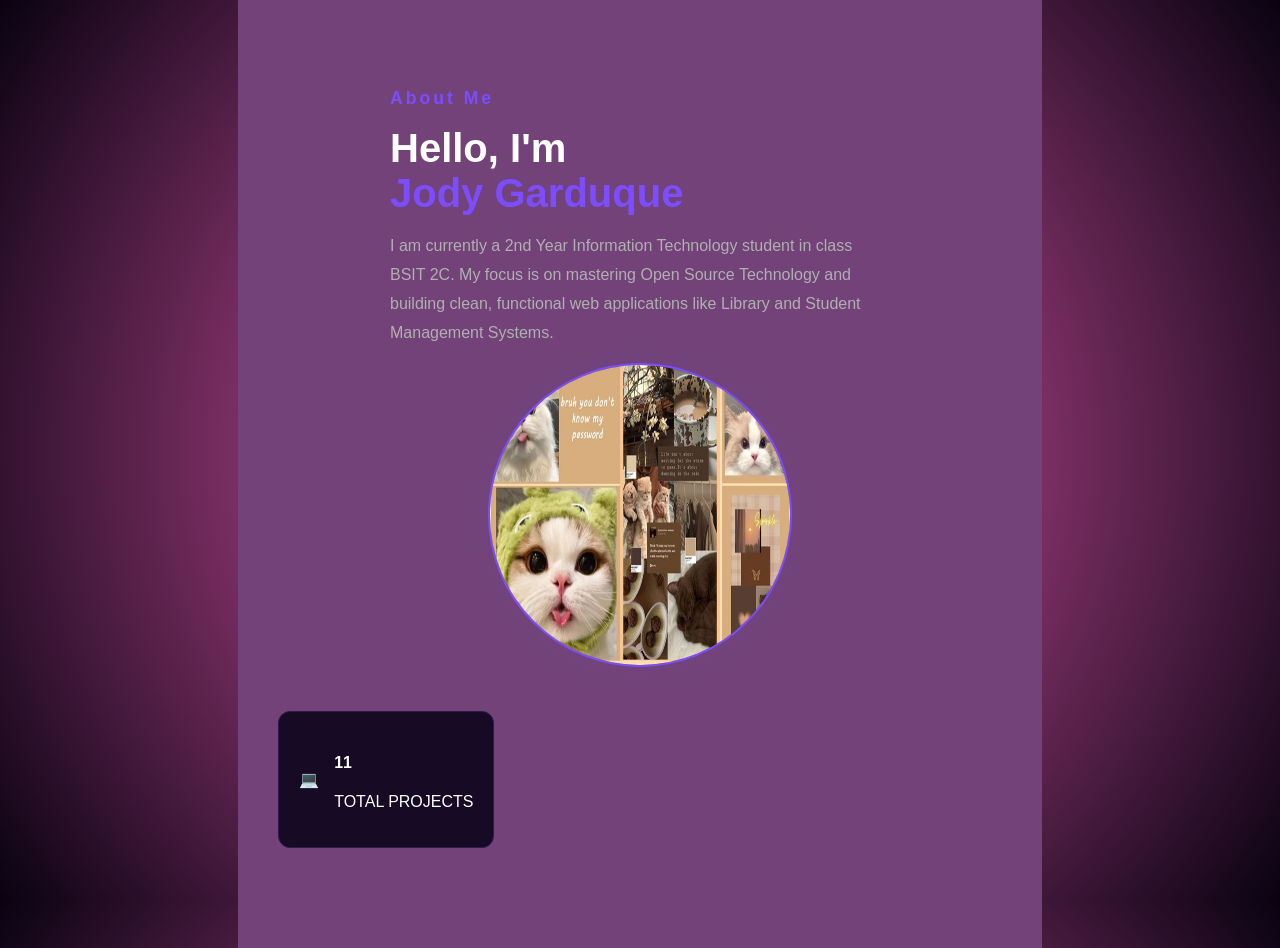
==== about.html @ 2d14b1a3 "initial UI setup with deep purple theme" ====
<!DOCTYPE html>
<html lang="en">
<head>
    <meta charset="UTF-8">
    <meta name="viewport" content="width=device-width, initial-scale=1.0">
    <title>About Me - Jody Garduque</title>
    <link rel="stylesheet" href="HeroSection.css">
</head>
<body>
    <div class="about-page-container">
        <a href="HeroSection.html" class="back-btn">← Back to Home</a>
        
        <section class="about-section">
            <div class="about-container">
                <div class="about-text">
                    <h3>About Me</h3>
                    <h2>Hello, I'm <br> <span>Jody Garduque</span></h2>
                    <p>
                        I am currently a 2nd Year Information Technology student in class BSIT 2C. 
                        My focus is on mastering Open Source Technology and building clean, 
                        functional web applications like Library and Student Management Systems.
                    </p>
                </div>

                <div class="about-image-wrapper">
                    <div class="glow-circle"></div>
                    <img src="aesthetic cat.jpg" alt="Profile Photo">
                </div>
            </div>

            <div class="stats-container">
                <div class="stat-card">
                    <span class="stat-icon">💻</span>
                    <div class="stat-info">
                        <h4>11</h4>
                        <p>TOTAL PROJECTS</p>
                    </div>
                </div>
            </div>
        </section>
    </div>
</body>
</html>
---- HeroSection.css ----
body {
    margin: 0;
    padding: 0;
    height: 100vh;
    display: flex;
    justify-content: center;
    align-items: center;
    
    background: radial-gradient(circle, #f15db9 0%, #090211 100%);
    font-family: 'Segoe UI', Tahoma, Geneva, Verdana, sans-serif;
    color: white;
    overflow: hidden;
}

.hero {
    text-align: center;
}

.hero-icons {
    display: flex;
    justify-content: center;
    gap: 15px;
    margin-bottom: 20px;
   
}

.icon-circle {
    width: 60px;
    height: 60px;
    border: 1px solid rgba(255, 255, 255, 0.2);
    border-radius: 50%;
    display: flex;
    justify-content: center;
    align-items: center;
    text-decoration: none;
    font-size: 14px;
    color: #a282ff;
    transition: 0.3s;
}

.icon-circle:hover {
    background: rgba(162, 130, 255, 0.2);
    border-color: #a282ff;
}

h1 {
    font-size: 2.5rem;
    margin: 0;
    font-weight: 700;
    letter-spacing: -1px;
}

.main-text {
    font-size: 3rem;
    margin: 0;
    font-weight: 800;
    /* This matches the bright purple/blue color in the image */
    color: #16d4cb; 
    text-shadow: 0 0 20px rgba(123, 77, 255, 0.5);
}

.sub-link {
    display: block;
    margin-top: 10px;
    font-size: 0.9rem;
    color: #555;
    text-decoration: none;
}

.profile-img {
    width: 120px;
    height: 120px;
    border-radius: 50%;
    object-fit: cover;
    margin-top: 30px;
    border: 2px solid rgba(123, 77, 255, 0.3);
    /* Subtle floating animation */
    animation: float 4s ease-in-out infinite;
}

@keyframes float {
    0%, 100% { transform: translateY(0); }
    50% { transform: translateY(-10px); }
}


/* about*/
.about-section {
    padding: 100px 5%;
    background-color: #724279; /* Matches the dark background */
    color: white;
}

.about-container {
    display: flex;
    justify-content: space-around;
    align-items: center;
    flex-wrap: wrap;
}

.about-text h3 {
    color: #7b4dff; /* Purple accent */
    font-size: 1.1rem;
    letter-spacing: 3px;
}

.about-text h2 {
    font-size: 2.5rem;
    margin: 10px 0;
}

.about-text h2 span {
    color: #7b4dff; 
}

.about-text p {
    color: #b0b0b0;
    max-width: 500px;
    line-height: 1.8;
}

.about-image-wrapper {
    position: relative;
}

.glow-circle {
    position: absolute;
    width: 350px;
    height: 350px;
    background: radial-gradient(circle, rgba(123, 77, 255, 0.2) 0%, transparent 70%);
    top: 50%;
    left: 50%;
    transform: translate(-50%, -50%);
    z-index: 0;
}

.about-image-wrapper img {
    width: 300px;
    height: 300px;
    border-radius: 50%;
    position: relative;
    z-index: 1;
    border: 2px solid #7b4dff;
}

.stat-card {
    background: #160a25;
    border: 1px solid #2d1b4d;
    padding: 20px;
    border-radius: 12px;
    display: flex;
    align-items: center;
    gap: 15px;
    width: fit-content;
    margin-top: 40px;
}
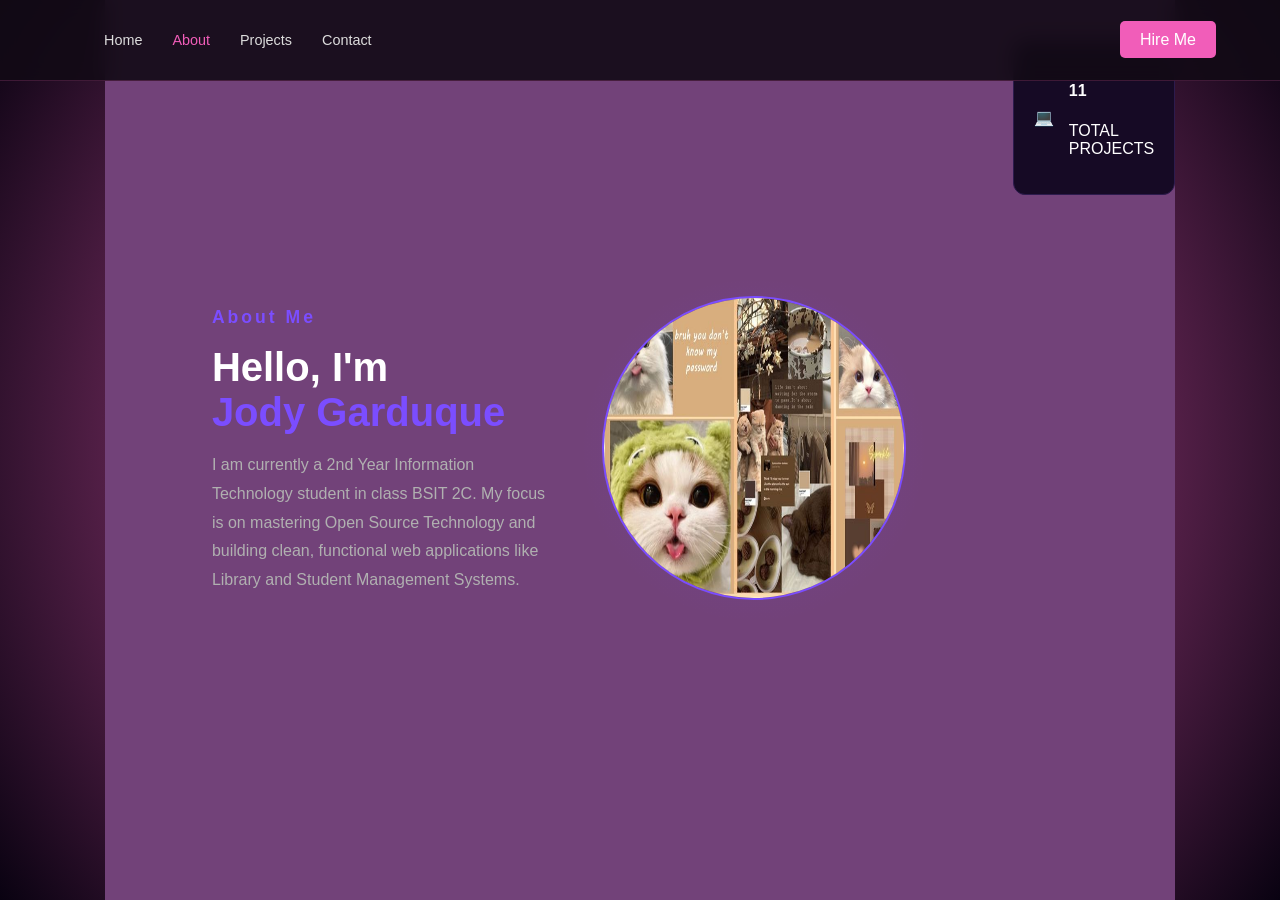
==== commit 813f8681: "update hero text to 'Welcome to My Portfolio Website' with aqua glow" ====
--- a/about.html
+++ b/about.html
@@ -7,9 +7,20 @@
     <link rel="stylesheet" href="HeroSection.css">
 </head>
 <body>
+    <nav class="navbar">
+        <div class="nav-container">
+            <ul class="nav-links">
+                <li><a href="HeroSection.html">Home</a></li>
+                <li><a href="about.html" class="active">About</a></li>
+                <li><a href="#projects">Projects</a></li>
+                <li><a href="#contact">Contact</a></li>
+            </ul>
+            <div class="nav-btn-wrapper">
+                <a href="mailto:your-email@example.com" class="nav-cta">Hire Me</a>
+            </div>
+        </div>
+    </nav>
     <div class="about-page-container">
-        <a href="HeroSection.html" class="back-btn">← Back to Home</a>
-        
         <section class="about-section">
             <div class="about-container">
                 <div class="about-text">
--- a/HeroSection.css
+++ b/HeroSection.css
@@ -1,3 +1,65 @@
+/* Navigation Bar Styling */
+.navbar {
+    position: fixed;
+    top: 0;
+    left: 0;
+    width: 100%;
+    height: 80px;
+    background: rgba(18, 10, 22, 0.9); /* Dark semi-transparent */
+    backdrop-filter: blur(10px); /* Modern blurry effect */
+    display: flex;
+    align-items: center;
+    z-index: 1000;
+    border-bottom: 1px solid rgba(241, 93, 185, 0.2);
+}
+
+.nav-container {
+    width: 100%;
+    max-width: 1200px;
+    margin: 0 auto;
+    padding: 0 5%;
+    display: flex;
+    justify-content: space-between;
+    align-items: center;
+}
+
+
+.nav-links {
+    display: flex;
+    list-style: none;
+    gap: 30px;
+}
+
+.nav-links a {
+    color: #ddd;
+    text-decoration: none;
+    font-size: 0.9rem;
+    transition: 0.3s;
+}
+
+.nav-links a:hover, .nav-links a.active {
+    color: #f15db9;
+}
+
+.nav-cta {
+    padding: 10px 20px;
+    background: #f15db9;
+    color: white;
+    text-decoration: none;
+    border-radius: 5px;
+    font-weight: 500;
+    transition: 0.3s;
+}
+
+.nav-cta:hover {
+    box-shadow: 0 0 15px rgba(241, 93, 185, 0.5);
+}
+
+/* Adjust sections to not hide under the navbar */
+body {
+    padding-top: 80px;
+}
+
 body {
     margin: 0;
     padding: 0;
@@ -20,7 +82,7 @@
     display: flex;
     justify-content: center;
     gap: 15px;
-    margin-bottom: 20px;
+    margin-bottom: 5px;
    
 }
 
@@ -33,7 +95,7 @@
     justify-content: center;
     align-items: center;
     text-decoration: none;
-    font-size: 14px;
+    font-size: 30px;
     color: #a282ff;
     transition: 0.3s;
 }
@@ -44,14 +106,14 @@
 }
 
 h1 {
-    font-size: 2.5rem;
+    font-size: 50px;
     margin: 0;
     font-weight: 700;
     letter-spacing: -1px;
 }
 
 .main-text {
-    font-size: 3rem;
+    font-size: 80px;
     margin: 0;
     font-weight: 800;
     /* This matches the bright purple/blue color in the image */
@@ -61,18 +123,18 @@
 
 .sub-link {
     display: block;
-    margin-top: 10px;
+    margin-top: 50px;
     font-size: 0.9rem;
     color: #555;
     text-decoration: none;
 }
 
 .profile-img {
-    width: 120px;
-    height: 120px;
+    width: 230px;
+    height: 230px;
     border-radius: 50%;
     object-fit: cover;
-    margin-top: 30px;
+    margin-top: 5px;
     border: 2px solid rgba(123, 77, 255, 0.3);
     /* Subtle floating animation */
     animation: float 4s ease-in-out infinite;
@@ -86,16 +148,23 @@
 
 /* about*/
 .about-section {
-    padding: 100px 5%;
-    background-color: #724279; /* Matches the dark background */
-    color: white;
-}
-
+    width: 100%;
+    min-height: 100vh;
+    margin: 0;
+    padding: 0;
+    background-color: #724279;
+    display: flex;
+    justify-content: center;
+}
 .about-container {
     display: flex;
-    justify-content: space-around;
-    align-items: center;
-    flex-wrap: wrap;
+    flex-direction: row; /* Horizontal layout */
+    align-items: center;
+    gap: 50px; /* Space between image and text */
+    width: 100%;
+    max-width: 100%; /* Keeps it from getting TOO wide on giant monitors */
+    margin: 0%;
+    padding: 0 10%;
 }
 
 .about-text h3 {
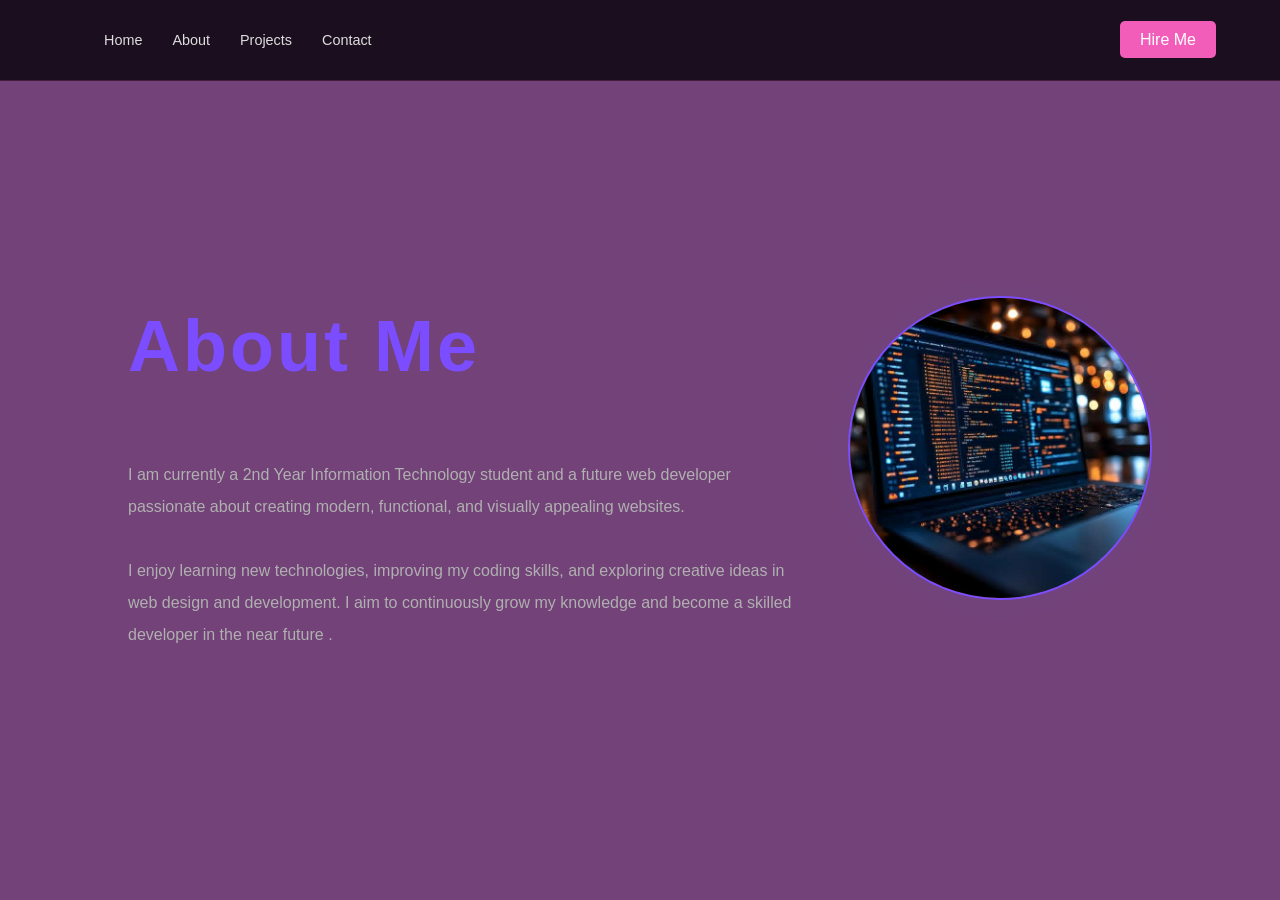
==== commit 0597f566: "I created navigation bar with menu links" ====
--- a/about.html
+++ b/about.html
@@ -12,11 +12,11 @@
             <ul class="nav-links">
                 <li><a href="HeroSection.html">Home</a></li>
                 <li><a href="about.html" class="active">About</a></li>
-                <li><a href="#projects">Projects</a></li>
+                <li><a href="project.html">Projects</a></li>
                 <li><a href="#contact">Contact</a></li>
             </ul>
             <div class="nav-btn-wrapper">
-                <a href="mailto:your-email@example.com" class="nav-cta">Hire Me</a>
+                <a href="jodymalditagarduque@gmail.com" class="nav-cta">Hire Me</a>
             </div>
         </div>
     </nav>
@@ -25,27 +25,21 @@
             <div class="about-container">
                 <div class="about-text">
                     <h3>About Me</h3>
-                    <h2>Hello, I'm <br> <span>Jody Garduque</span></h2>
                     <p>
-                        I am currently a 2nd Year Information Technology student in class BSIT 2C. 
-                        My focus is on mastering Open Source Technology and building clean, 
-                        functional web applications like Library and Student Management Systems.
+                        I am currently a 2nd Year Information Technology student and 
+                        a future web developer passionate about creating modern, functional, 
+                        and visually appealing websites. <br><br>
+                    
+                        I enjoy learning new technologies, 
+                        improving my coding skills, and exploring creative ideas in web design and development.
+                        I aim to continuously grow my knowledge and become a skilled developer in the near future
+                        .
                     </p>
                 </div>
 
                 <div class="about-image-wrapper">
                     <div class="glow-circle"></div>
-                    <img src="aesthetic cat.jpg" alt="Profile Photo">
-                </div>
-            </div>
-
-            <div class="stats-container">
-                <div class="stat-card">
-                    <span class="stat-icon">💻</span>
-                    <div class="stat-info">
-                        <h4>11</h4>
-                        <p>TOTAL PROJECTS</p>
-                    </div>
+                    <img src="1.jpg" alt="Profile Photo">
                 </div>
             </div>
         </section>
--- a/HeroSection.css
+++ b/HeroSection.css
@@ -1,12 +1,11 @@
-/* Navigation Bar Styling */
 .navbar {
     position: fixed;
     top: 0;
     left: 0;
     width: 100%;
     height: 80px;
-    background: rgba(18, 10, 22, 0.9); /* Dark semi-transparent */
-    backdrop-filter: blur(10px); /* Modern blurry effect */
+    background: rgba(18, 10, 22, 0.9); 
+    backdrop-filter: blur(10px); 
     display: flex;
     align-items: center;
     z-index: 1000;
@@ -37,7 +36,7 @@
     transition: 0.3s;
 }
 
-.nav-links a:hover, .nav-links a.active {
+.nav-links a:hover{
     color: #f15db9;
 }
 
@@ -55,7 +54,7 @@
     box-shadow: 0 0 15px rgba(241, 93, 185, 0.5);
 }
 
-/* Adjust sections to not hide under the navbar */
+
 body {
     padding-top: 80px;
 }
@@ -106,17 +105,16 @@
 }
 
 h1 {
-    font-size: 50px;
+    font-size: 80px;
     margin: 0;
     font-weight: 700;
     letter-spacing: -1px;
 }
 
 .main-text {
-    font-size: 80px;
+    font-size: 30px;
     margin: 0;
     font-weight: 800;
-    /* This matches the bright purple/blue color in the image */
     color: #16d4cb; 
     text-shadow: 0 0 20px rgba(123, 77, 255, 0.5);
 }
@@ -158,34 +156,25 @@
 }
 .about-container {
     display: flex;
-    flex-direction: row; /* Horizontal layout */
-    align-items: center;
-    gap: 50px; /* Space between image and text */
-    width: 100%;
-    max-width: 100%; /* Keeps it from getting TOO wide on giant monitors */
+    flex-direction: row; 
+    align-items: center;
+    gap: 50px; 
+    width: 100%;
+    max-width: 100%; 
     margin: 0%;
     padding: 0 10%;
 }
 
 .about-text h3 {
-    color: #7b4dff; /* Purple accent */
-    font-size: 1.1rem;
+    color: #7b4dff; 
+    font-size: 4.5rem;
     letter-spacing: 3px;
-}
-
-.about-text h2 {
-    font-size: 2.5rem;
-    margin: 10px 0;
-}
-
-.about-text h2 span {
-    color: #7b4dff; 
 }
 
 .about-text p {
     color: #b0b0b0;
-    max-width: 500px;
-    line-height: 1.8;
+    max-width: 1000px;
+    line-height: 2;
 }
 
 .about-image-wrapper {
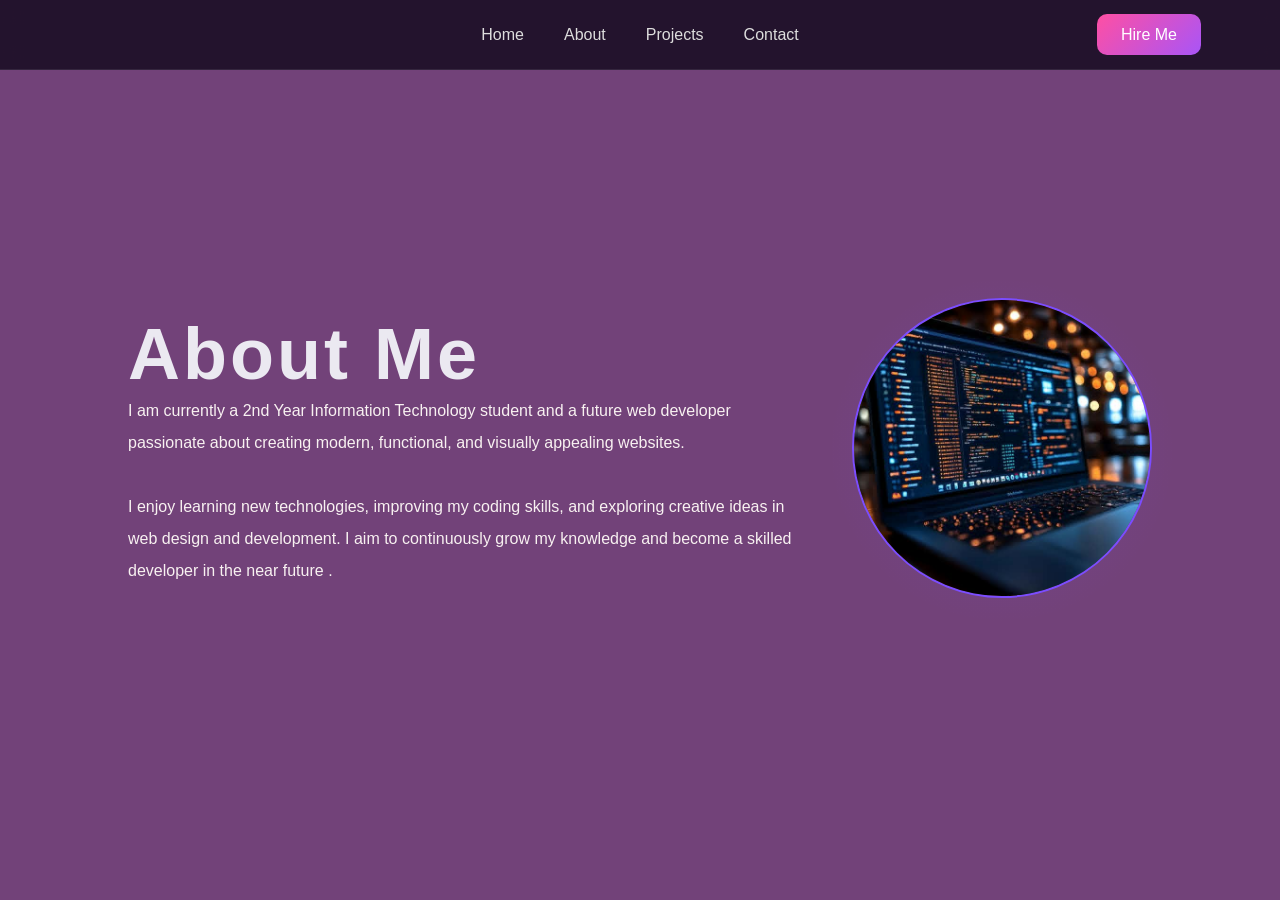
==== commit 53792401: "Add animated profile image and glowing effects" ====
--- a/about.html
+++ b/about.html
@@ -4,7 +4,7 @@
     <meta charset="UTF-8">
     <meta name="viewport" content="width=device-width, initial-scale=1.0">
     <title>About Me - Jody Garduque</title>
-    <link rel="stylesheet" href="HeroSection.css">
+    <link rel="stylesheet" href="StyleSection.css">
 </head>
 <body>
     <nav class="navbar">
@@ -13,7 +13,7 @@
                 <li><a href="HeroSection.html">Home</a></li>
                 <li><a href="about.html" class="active">About</a></li>
                 <li><a href="project.html">Projects</a></li>
-                <li><a href="#contact">Contact</a></li>
+                <li><a href="contacts.html">Contact</a></li>
             </ul>
             <div class="nav-btn-wrapper">
                 <a href="jodymalditagarduque@gmail.com" class="nav-cta">Hire Me</a>
--- a/StyleSection.css
+++ b/StyleSection.css
@@ -0,0 +1,406 @@
+
+*{
+    margin: 0;
+    padding: 0;
+    box-sizing: border-box;
+}
+
+body{
+    font-family: 'Poppins', sans-serif;
+    background: #090211;
+    color: white;
+    overflow-x: hidden;
+}
+
+/* NAVBAR */
+
+.navbar{
+    position: fixed;
+    top: 0;
+    width: 100%;
+    height: 70px;
+    background: rgba(10,5,20,0.75);
+    backdrop-filter: blur(10px);
+    border-bottom: 1px solid rgba(255,255,255,0.08);
+    z-index: 1000;
+}
+
+.nav-container{
+    width: 100%;
+    max-width: 1250px;
+    margin: auto;
+    height: 100%;
+    padding: 0 5%;
+    position: relative;
+
+    display: flex;
+    align-items: center;
+    justify-content: center;
+}
+
+.logo{
+    font-size: 2rem;
+    font-weight: 700;
+}
+
+.logo span{
+    color: #f15db9;
+}
+
+.nav-links{
+    display: flex;
+    list-style: none;
+    gap: 40px;
+
+    position: absolute;
+    left: 50%;
+    transform: translateX(-50%);
+}
+
+.nav-links a{
+    color: #ddd;
+    text-decoration: none;
+    transition: 0.3s;
+}
+
+.nav-links a:hover{
+    color: #f15db9;
+}
+
+.nav-cta{
+    margin-left: auto;
+    padding: 12px 24px;
+    background: linear-gradient(135deg,#ff4fa3,#a855f7);
+    border-radius: 10px;
+    color: white;
+    text-decoration: none;
+    transition: 0.3s;
+}
+
+.nav-cta:hover{
+     transform: translateY(-4px);
+    box-shadow: 0 0 20px rgba(241,93,185,0.5);
+}
+
+.nav-btn-wrapper{
+    margin-left: auto;
+}
+
+/* HERO */
+
+.hero{
+    width: 100%;
+    min-height: 100vh;
+    display: flex;
+    justify-content: space-between;
+    align-items: center;
+    padding: 140px 8%;
+    position: relative;
+}
+
+/* LEFT */
+.hero{
+     height: 100vh;
+}
+
+.hero-content{
+    max-width: 600px;
+    z-index: 2;
+}
+
+.hero-badge{
+    display: inline-block;
+    padding: 10px 22px;
+    border-radius: 30px;
+    border: 1px solid rgba(255,255,255,0.15);
+    background: rgba(255,255,255,0.05);
+    margin-bottom: 25px;
+}
+
+.hero-content h1{
+    font-size: 5rem;
+    line-height: 1;
+    margin-bottom: 15px;
+}
+
+.main-text{
+    font-size: 3rem;
+    background: linear-gradient(to right,#ff4fa3,#8b5cf6,#22d3ee);
+    -webkit-background-clip: text;
+    -webkit-text-fill-color: transparent;
+    margin-bottom: 25px;
+}
+
+.hero-desc{
+    color: #aaa;
+    line-height: 1.8;
+    margin-bottom: 40px;
+}
+
+.hero-buttons{
+    display: flex;
+    gap: 20px;
+    margin-bottom: 40px;
+}
+
+.btn-primary{
+    padding: 15px 30px;
+    border-radius: 12px;
+    text-decoration: none;
+    color: white;
+    background: linear-gradient(135deg,#ff4fa3,#a855f7);
+    transition: 0.3s;
+}
+
+.btn-primary:hover{
+    transform: translateY(-4px);
+    box-shadow: 0 0 20px rgba(241,93,185,0.5);
+}
+
+.btn-secondary{
+    padding: 15px 30px;
+    border-radius: 12px;
+    border: 1px solid rgba(255,255,255,0.15);
+    text-decoration: none;
+    color: white;
+    transition: 0.3s;
+}
+
+.btn-secondary:hover{
+    background: rgba(255,255,255,0.08);
+}
+
+
+
+/* RIGHT IMAGE */
+
+.hero-image{
+    position: relative;
+    display: flex;
+    justify-content: center;
+    align-items: center;
+    animation: float 4s ease-in-out infinite;
+}
+
+.circle-glow{
+    position: absolute;
+    width: 380px;
+    height: 380px;
+    border-radius: 50%;
+    border: 3px solid rgba(255,255,255,0.15);
+    box-shadow:
+        0 0 30px #f15db9,
+        0 0 80px #7c3aed;
+}
+
+.profile-img{
+    width: 380px;
+    height: 380px;
+    border-radius: 50%;
+    object-fit: cover;
+    position: relative;
+    z-index: 2;
+    
+}
+
+/* BACKGROUND GLOW */
+
+.hero::before{
+    content: '';
+    position: absolute;
+    width: 600px;
+    height: 600px;
+    background: rgba(168,85,247,0.15);
+    filter: blur(120px);
+    right: -100px;
+    top: -100px;
+}
+
+.hero::after{
+    content: '';
+    position: absolute;
+    width: 500px;
+    height: 500px;
+    background: rgba(241,93,185,0.1);
+    filter: blur(120px);
+    left: -100px;
+    bottom: -100px;
+}
+
+/* FLOAT */
+
+@keyframes float{
+    0%,100%{
+        transform: translateY(0);
+    }
+
+    50%{
+        transform: translateY(-15px);
+    }
+}
+
+/* RESPONSIVE */
+
+@media(max-width: 992px){
+
+    .hero{
+        flex-direction: column-reverse;
+        text-align: center;
+        gap: 60px;
+    }
+
+    .hero-buttons,
+    .hero-icons{
+        justify-content: center;
+    }
+
+    .hero-content h1{
+        font-size: 4rem;
+    }
+
+    .main-text{
+        font-size: 2rem;
+    }
+
+    .circle-glow{
+        width: 350px;
+        height: 350px;
+    }
+
+    .profile-img{
+        width: 280px;
+        height: 280px;
+    }
+
+}
+
+/* about*/
+.about-section {
+    width: 100%;
+    min-height: 100vh;
+    margin: 0;
+    padding: 0;
+    background-color: #724279;
+    display: flex;
+    justify-content: center;
+}
+.about-container {
+    display: flex;
+    flex-direction: row; 
+    align-items: center;
+    gap: 50px; 
+    width: 100%;
+    max-width: 100%; 
+    margin: 0%;
+    padding: 0 10%;
+}
+
+.about-text h3 {
+    color: #ebe9f1; 
+    font-size: 4.5rem;
+    letter-spacing: 3px;
+}
+
+.about-text p {
+    color: #f8f1f1;
+    max-width: 1000px;
+    line-height: 2;
+}
+
+.about-image-wrapper {
+    position: relative;
+}
+
+.glow-circle {
+    position: absolute;
+    width: 350px;
+    height: 350px;
+    background: radial-gradient(circle, rgba(123, 77, 255, 0.2) 0%, transparent 70%);
+    top: 50%;
+    left: 50%;
+    transform: translate(-50%, -50%);
+    z-index: 0;
+}
+
+.about-image-wrapper img {
+    width: 300px;
+    height: 300px;
+    border-radius: 50%;
+    position: relative;
+    z-index: 1;
+    border: 2px solid #7b4dff;
+}
+
+.stat-card {
+    background: #160a25;
+    border: 1px solid #2d1b4d;
+    padding: 20px;
+    border-radius: 12px;
+    display: flex;
+    align-items: center;
+    gap: 15px;
+    width: fit-content;
+    margin-top: 40px;
+}
+
+/*project*/
+.projects-section {
+  padding: 80px 10%;
+  text-align: center;
+}
+
+.section-title {
+  font-size: 2.2rem;
+  margin-bottom: 40px;
+}
+
+.projects-container {
+  display: flex;
+  flex-direction: column;
+  gap: 30px;
+  align-items: center;
+}
+
+.project-card {
+  display: flex;
+  flex-direction: row;
+  gap: 20px;
+  max-width: 900px;
+  background: #111;
+  color: white;
+  border-radius: 15px;
+  overflow: hidden;
+  box-shadow: 0 10px 25px rgba(0,0,0,0.3);
+}
+
+.project-img {
+  width: 300px;
+  object-fit: cover;
+}
+
+.project-content {
+  padding: 20px;
+  text-align: left;
+}
+
+.project-links a {
+  margin-right: 15px;
+  text-decoration: none;
+  color: #ff4da6;
+  font-weight: bold;
+}
+
+.project-links a:hover {
+  text-decoration: underline;
+}
+
+/* Mobile Responsive */
+@media (max-width: 768px) {
+  .project-card {
+    flex-direction: column;
+  }
+
+  .project-img {
+    width: 100%;
+  }
+}
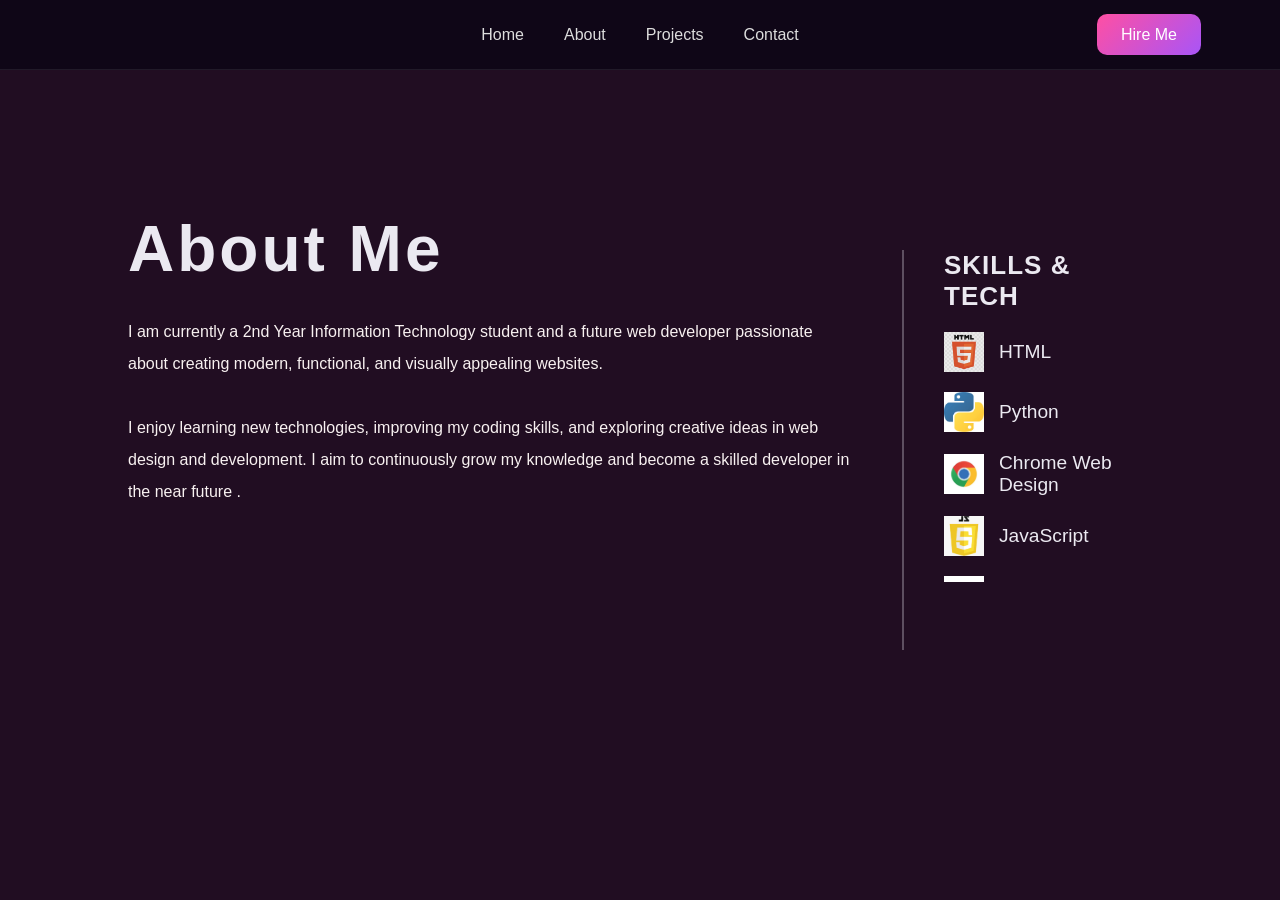
==== commit f8b32701: "Added about section without text and style yet" ====
--- a/about.html
+++ b/about.html
@@ -35,14 +35,146 @@
                         I aim to continuously grow my knowledge and become a skilled developer in the near future
                         .
                     </p>
+                    
                 </div>
+                
+                <div class="skills-section">
 
-                <div class="about-image-wrapper">
-                    <div class="glow-circle"></div>
-                    <img src="1.jpg" alt="Profile Photo">
+                    <h4 class="skills-title">Skills & Tech</h4>
+                    <div class="skills-container">
+                        <div class="skills-list">
+
+                            <div class="skill-item">
+                                <img src="html.jpg" alt="HTML">
+                                <span>HTML</span>
+                            </div>
+
+                            <div class="skill-item">
+                                <img src="Python.jpg" alt="Python">
+                                <span>Python</span>
+                            </div>
+
+                            <div class="skill-item">
+                                <img src="chrome1.jpg" alt="Chrome">
+                                <span>Chrome Web Design</span>
+                            </div>
+
+                            <div class="skill-item">
+                                <img src="js1.jpg" alt="JavaScript">
+                                <span>JavaScript</span>
+                            </div>
+
+                            <div class="skill-item">
+                                <img src="google.jpg" alt="Google">
+                                <span>Google</span>
+                            </div>
+
+                            <div class="skill-item">
+                                <img src="fb.avif" alt="Facebook">
+                                <span>Facebook</span>
+                            </div>
+                            
+                            <div class="skill-item">
+                                <img src="css.png" alt="Facebook">
+                                <span>CSS</span>
+                            </div>
+
+                            <div class="skill-item">
+                                <img src="messenger.webp" alt="Facebook">
+                                <span>Messenger</span>
+                            </div>
+
+                            <div class="skill-item">
+                                <img src="firefox.webp" alt="Facebook">
+                                <span>Firefox</span>
+                            </div>
+                            
+                            <div class="skill-item">
+                                <img src="c++.png" alt="Facebook">
+                                <span>C++</span>
+                            </div>
+                            
+                            <div class="skill-item">
+                                <img src="vs.jpg" alt="Facebook">
+                                <span>Visual Studio</span>
+                            </div>
+
+                            <div class="skill-item">
+                                <img src="mysql.png" alt="Facebook">
+                                <span>MySQL</span>
+                            </div>
+
+                        
+                            <div class="skill-item">
+                                <img src="html.jpg" alt="HTML">
+                                <span>HTML</span>
+                            </div>
+
+                            <div class="skill-item">
+                                <img src="Python.jpg" alt="Python">
+                                <span>Python</span>
+                            </div>
+
+                            <div class="skill-item">
+                                <img src="chrome1.jpg" alt="Chrome">
+                                <span>Chrome Web Design</span>
+                            </div>
+
+                            <div class="skill-item">
+                                <img src="js1.jpg" alt="JavaScript">
+                                <span>JavaScript</span>
+                            </div>
+
+                            <div class="skill-item">
+                                <img src="google.jpg" alt="Google">
+                                <span>Google</span>
+                            </div>
+
+                            <div class="skill-item">
+                                <img src="fb.avif" alt="Facebook">
+                                <span>Facebook</span>
+                            </div>
+                            
+                            <div class="skill-item">
+                                <img src="css.png" alt="Facebook">
+                                <span>CSS</span>
+                            </div>
+
+                            <div class="skill-item">
+                                <img src="messenger.webp" alt="Facebook">
+                                <span>Messenger</span>
+                            </div>
+
+                            <div class="skill-item">
+                                <img src="firefox.webp" alt="Facebook">
+                                <span>Firefox</span>
+                            </div>
+                            
+                            <div class="skill-item">
+                                <img src="c++.png" alt="Facebook">
+                                <span>C++</span>
+                            </div>
+                            
+                            <div class="skill-item">
+                                <img src="vs.jpg" alt="Facebook">
+                                <span>Visual Studio</span>
+                            </div>
+
+                            <div class="skill-item">
+                                <img src="mysql.png" alt="Facebook">
+                                <span>MySQL</span>
+                            </div>
+                        </div>
+                        
+                    </div>  
+                    
                 </div>
+                
             </div>
+            
+        
         </section>
+        
     </div>
 </body>
 </html>
--- a/StyleSection.css
+++ b/StyleSection.css
@@ -280,7 +280,7 @@
     min-height: 100vh;
     margin: 0;
     padding: 0;
-    background-color: #724279;
+    background-color: #210d22;
     display: flex;
     justify-content: center;
 }
@@ -297,110 +297,188 @@
 
 .about-text h3 {
     color: #ebe9f1; 
-    font-size: 4.5rem;
+    font-size: 4rem;
     letter-spacing: 3px;
+    padding-top: -20px;
+    padding-bottom: 30px;
 }
 
 .about-text p {
     color: #f8f1f1;
     max-width: 1000px;
     line-height: 2;
-}
-
-.about-image-wrapper {
-    position: relative;
-}
-
-.glow-circle {
-    position: absolute;
-    width: 350px;
-    height: 350px;
-    background: radial-gradient(circle, rgba(123, 77, 255, 0.2) 0%, transparent 70%);
-    top: 50%;
-    left: 50%;
-    transform: translate(-50%, -50%);
-    z-index: 0;
-}
-
-.about-image-wrapper img {
-    width: 300px;
-    height: 300px;
-    border-radius: 50%;
-    position: relative;
-    z-index: 1;
-    border: 2px solid #7b4dff;
-}
-
-.stat-card {
-    background: #160a25;
-    border: 1px solid #2d1b4d;
+    padding-top: 0px;
+    padding-bottom: 180px;
+    
+}
+
+.skills-container {
+    height: 250px;
+    overflow: hidden;
+    position: relative;
+  
+}
+
+
+.skills-section {
+    display: flex;
+    flex-direction: column;
+    min-width: 250px;
+    color: #ebe9f1;
+
+    border-left: 2px solid rgba(235, 233, 241, 0.3);
+    padding-left: 40px;
+
+    height: 400px; /* visible area */
+    overflow: hidden; /* hides items outside container */
+    position: relative;
+}
+
+.skills-title {
+    font-size: 26px;
+    margin-bottom: 20px;
+    color: #ebe9f1;
+    letter-spacing: 1px;
+    text-transform: uppercase;
+}
+
+.skills-list {
+    display: flex;
+    flex-direction: column;
+    gap: 20px;
+
+    animation: verticalLoop 12s linear infinite;
+}
+
+.skill-item {
+    display: flex;
+    align-items: center;
+    gap: 15px;
+    font-size: 1.2rem;
+}
+
+.skill-item img {
+    width: 40px;
+    height: 40px;
+    object-fit: cover;
+}
+
+@keyframes verticalLoop {
+    0% {
+        transform: translateY(0);
+    }
+
+    100% {
+        transform: translateY(calc(-50% - 10px));
+    }
+}
+
+
+/*project*/
+/* Container & Title */
+.projects-section {
+    padding: 60px 10%;
+    background-color: #210d22; /* Deep dark background */
+    color: #ffffff;
+    text-align: center;
+    margin-top: 30px;
+}
+
+.section-title {
+    font-size: 2.5rem;
+    margin-bottom: 40px;
+}
+
+/* Grid Setup */
+.projects-grid {
+    display: grid;
+    grid-template-columns: repeat(auto-fit, minmax(300px, 1fr));
+    gap: 25px;
+    justify-items: center;
+}
+
+/* Individual Card Styling */
+.project-card {
+    background: #1e1e1e; /* Slightly lighter dark gray for the cards */
+    border-radius: 20px;
+    overflow: hidden;
+    transition: transform 0.3s ease, box-shadow 0.3s ease;
+    border: 1px solid #333;
+    max-width: 380px;
+}
+
+.project-card:hover {
+    transform: translateY(-10px);
+    box-shadow: 0 10px 30px rgba(0, 0, 0, 0.5);
+}
+
+/* Image Styling */
+.project-img-wrapper {
+    width: 100%;
+    height: 200px;
+    overflow: hidden;
+    background: #2a2a2a;
+}
+
+.project-img {
+    width: 100%;
+    height: 100%;
+    object-fit: cover;
+    opacity: 0.8;
+    transition: opacity 0.3s ease;
+}
+
+.project-card:hover .project-img {
+    opacity: 1;
+}
+
+/* Content & Typography */
+.project-content {
     padding: 20px;
-    border-radius: 12px;
-    display: flex;
-    align-items: center;
-    gap: 15px;
-    width: fit-content;
-    margin-top: 40px;
-}
-
-/*project*/
-.projects-section {
-  padding: 80px 10%;
-  text-align: center;
-}
-
-.section-title {
-  font-size: 2.2rem;
-  margin-bottom: 40px;
-}
-
-.projects-container {
-  display: flex;
-  flex-direction: column;
-  gap: 30px;
-  align-items: center;
-}
-
-.project-card {
-  display: flex;
-  flex-direction: row;
-  gap: 20px;
-  max-width: 900px;
-  background: #111;
-  color: white;
-  border-radius: 15px;
-  overflow: hidden;
-  box-shadow: 0 10px 25px rgba(0,0,0,0.3);
-}
-
-.project-img {
-  width: 300px;
-  object-fit: cover;
-}
-
-.project-content {
-  padding: 20px;
-  text-align: left;
+    text-align: left;
+}
+
+.project-content h3 {
+    margin: 0 0 10px 0;
+    font-size: 1.4rem;
+}
+
+.project-content p {
+    font-size: 0.9rem;
+    color: #b3b3b3;
+    line-height: 1.5;
+    margin-bottom: 20px;
+    height: 45px; /* Ensures text alignment across cards */
+}
+
+/* Footer & Links */
+.project-footer {
+    display: flex;
+    justify-content: space-between;
+    align-items: center;
+    border-top: 1px solid #333;
+    padding-top: 15px;
+}
+
+.tech-stack {
+    font-size: 0.75rem;
+    color: #ff50d3;
+    text-transform: uppercase;
+    letter-spacing: 1px;
 }
 
 .project-links a {
-  margin-right: 15px;
-  text-decoration: none;
-  color: #ff4da6;
-  font-weight: bold;
+    color: #fff;
+    text-decoration: none;
+    font-size: 0.85rem;
+    margin-left: 10px;
+    padding: 5px 12px;
+    border: 1px solid #444;
+    border-radius: 5px;
+    transition: background 0.3s;
 }
 
 .project-links a:hover {
-  text-decoration: underline;
-}
-
-/* Mobile Responsive */
-@media (max-width: 768px) {
-  .project-card {
-    flex-direction: column;
-  }
-
-  .project-img {
-    width: 100%;
-  }
+    background: #f15db9;
+    border-color: #f15db9;
 }
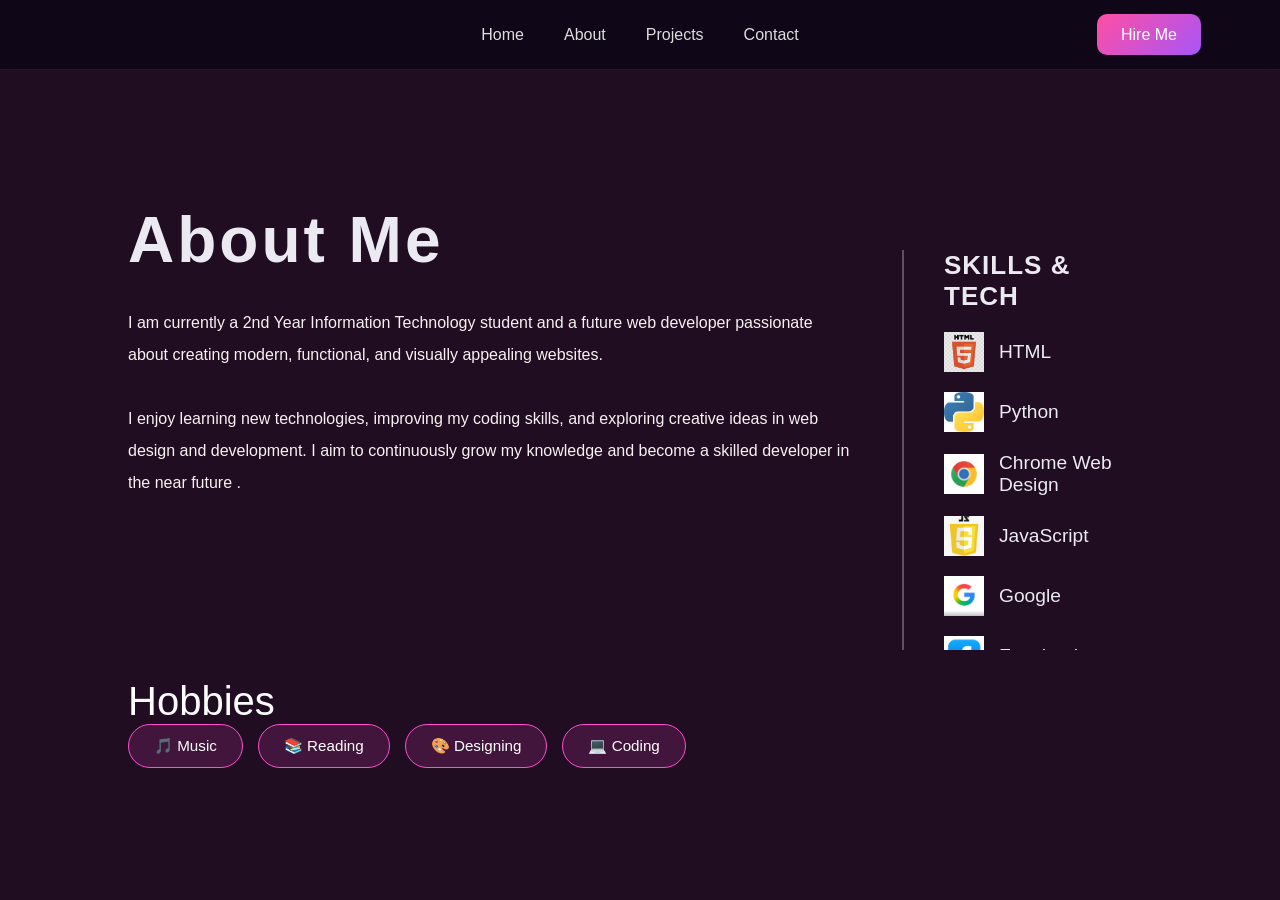
==== commit 907f2e67: "design project cards with consistent padding and rounded corners" ====
--- a/about.html
+++ b/about.html
@@ -16,7 +16,7 @@
                 <li><a href="contacts.html">Contact</a></li>
             </ul>
             <div class="nav-btn-wrapper">
-                <a href="jodymalditagarduque@gmail.com" class="nav-cta">Hire Me</a>
+                <a href="contacts.html" class="nav-cta">Hire Me</a>
             </div>
         </div>
     </nav>
@@ -35,8 +35,18 @@
                         I aim to continuously grow my knowledge and become a skilled developer in the near future
                         .
                     </p>
+                    <div class="hobbies-btn">
+                    Hobbies
+                </div>
+                <div class="hobbies-container">
+                    <span>🎵 Music</span>
+                    <span>📚 Reading</span>
+                    <span>🎨 Designing</span>
+                    <span>💻 Coding</span>
+                </div>
                     
                 </div>
+                
                 
                 <div class="skills-section">
 
--- a/StyleSection.css
+++ b/StyleSection.css
@@ -127,6 +127,7 @@
     font-size: 3rem;
     background: linear-gradient(to right,#ff4fa3,#8b5cf6,#22d3ee);
     -webkit-background-clip: text;
+    color:transparent;
     -webkit-text-fill-color: transparent;
     margin-bottom: 25px;
 }
@@ -299,7 +300,7 @@
     color: #ebe9f1; 
     font-size: 4rem;
     letter-spacing: 3px;
-    padding-top: -20px;
+    padding-top: 70px;
     padding-bottom: 30px;
 }
 
@@ -312,8 +313,37 @@
     
 }
 
+/* HOBBIES */
+
+.hobbies-container{
+    display: flex;
+    gap: 15px;
+    flex-wrap: wrap;
+}
+
+.hobbies-container span{
+    padding: 12px 25px;
+    background: rgba(255, 78, 205, 0.15);
+    border: 1px solid #ff4ecd;
+    border-radius: 50px;
+    color: white;
+    font-size: 0.95rem;
+    transition: 0.3s;
+    cursor: default;
+}
+
+.hobbies-container span:hover{
+    background: #ff4ecd;
+    transform: translateY(-3px);
+    box-shadow: 0 0 15px #ff4ecd;
+}
+
+.hobbies-btn{
+    font-size: 40px;
+}
+
 .skills-container {
-    height: 250px;
+    height: 400px;
     overflow: hidden;
     position: relative;
   
@@ -409,7 +439,7 @@
 
 .project-card:hover {
     transform: translateY(-10px);
-    box-shadow: 0 10px 30px rgba(0, 0, 0, 0.5);
+    box-shadow: 0 10px 30px #ff4fa3;
 }
 
 /* Image Styling */
@@ -481,4 +511,211 @@
 .project-links a:hover {
     background: #f15db9;
     border-color: #f15db9;
+}
+
+
+
+/* CONTACT SECTION */
+
+/* CONTACT SECTION */
+
+.contact-section{
+    min-height: 100vh;
+    background: #0d0d0d;
+    display: flex;
+    justify-content: center;
+    align-items: center;
+    padding: 50px 8%;
+}
+
+/* MAIN CARD */
+
+.contact-card{
+    width: 100%;
+    max-width: 1200px;
+    background: #151515;
+    border-radius: 30px;
+    overflow: hidden;
+    display: flex;
+    flex-wrap: wrap;
+    box-shadow: 0 0 30px rgba(255, 78, 205, 0.15);
+}
+
+/* LEFT SIDE */
+
+.contact-left{
+    flex: 1;
+    min-width: 320px;
+    padding: 60px;
+    background: linear-gradient(
+        135deg,
+        #ff4ecd,
+        #7f5cff
+    );
+    color: white;
+    position: relative;
+}
+
+.contact-left h2{
+    font-size: 3rem;
+    margin-bottom: 20px;
+}
+
+.contact-left p{
+    line-height: 1.8;
+    margin-bottom: 40px;
+    color: #f1f1f1;
+}
+
+/* DETAILS */
+
+.contact-details{
+    display: flex;
+    flex-direction: column;
+    gap: 25px;
+}
+
+.detail{
+    display: flex;
+    align-items: center;
+    gap: 15px;
+    font-size: 1rem;
+}
+
+.detail i{
+    width: 45px;
+    height: 45px;
+    background: rgba(255,255,255,0.15);
+    border-radius: 50%;
+    display: flex;
+    justify-content: center;
+    align-items: center;
+}
+
+/* SOCIALS */
+
+.socials{
+    display: flex;
+    gap: 15px;
+    margin-top: 50px;
+}
+
+.socials a{
+    width: 45px;
+    height: 45px;
+    border-radius: 50%;
+    background: rgba(255,255,255,0.15);
+    display: flex;
+    justify-content: center;
+    align-items: center;
+    color: white;
+    text-decoration: none;
+    transition: 0.3s;
+}
+
+.socials a:hover{
+    transform: translateY(-5px) scale(1.1);
+    background: white;
+    color: #ff4ecd;
+}
+
+/* RIGHT SIDE */
+
+.contact-right{
+    flex: 1;
+    min-width: 320px;
+    padding: 60px;
+    background: #151515;
+}
+
+/* FORM */
+
+form{
+    display: flex;
+    flex-direction: column;
+    gap: 35px;
+}
+
+/* FLOATING INPUT */
+
+.input-box{
+    position: relative;
+}
+
+.input-box input,
+.input-box textarea{
+    width: 100%;
+    padding: 15px 10px;
+    background: transparent;
+    border: none;
+    border-bottom: 2px solid #555;
+    outline: none;
+    color: white;
+    font-size: 1rem;
+}
+
+.input-box textarea{
+    height: 120px;
+    resize: none;
+}
+
+.input-box label{
+    position: absolute;
+    left: 10px;
+    top: 15px;
+    color: #999;
+    pointer-events: none;
+    transition: 0.3s;
+}
+
+/* FLOAT EFFECT */
+
+.input-box input:focus ~ label,
+.input-box input:valid ~ label,
+.input-box textarea:focus ~ label,
+.input-box textarea:valid ~ label{
+    top: -12px;
+    font-size: 0.85rem;
+    color: #ff4ecd;
+}
+
+/* BUTTON */
+
+button{
+    padding: 15px;
+    border: none;
+    border-radius: 50px;
+    background: linear-gradient(
+        135deg,
+        #ff4ecd,
+        #7f5cff
+    );
+    color: white;
+    font-size: 1rem;
+    cursor: pointer;
+    transition: 0.3s;
+}
+
+button:hover{
+    transform: translateY(-3px);
+    box-shadow: 0 0 20px rgba(255, 78, 205, 0.5);
+}
+
+/* RESPONSIVE */
+
+@media(max-width: 900px){
+
+    .contact-card{
+        flex-direction: column;
+    }
+
+    .contact-left,
+    .contact-right{
+        padding: 40px;
+    }
+
+    .contact-left h2{
+        font-size: 2.5rem;
+    }
+
 }
